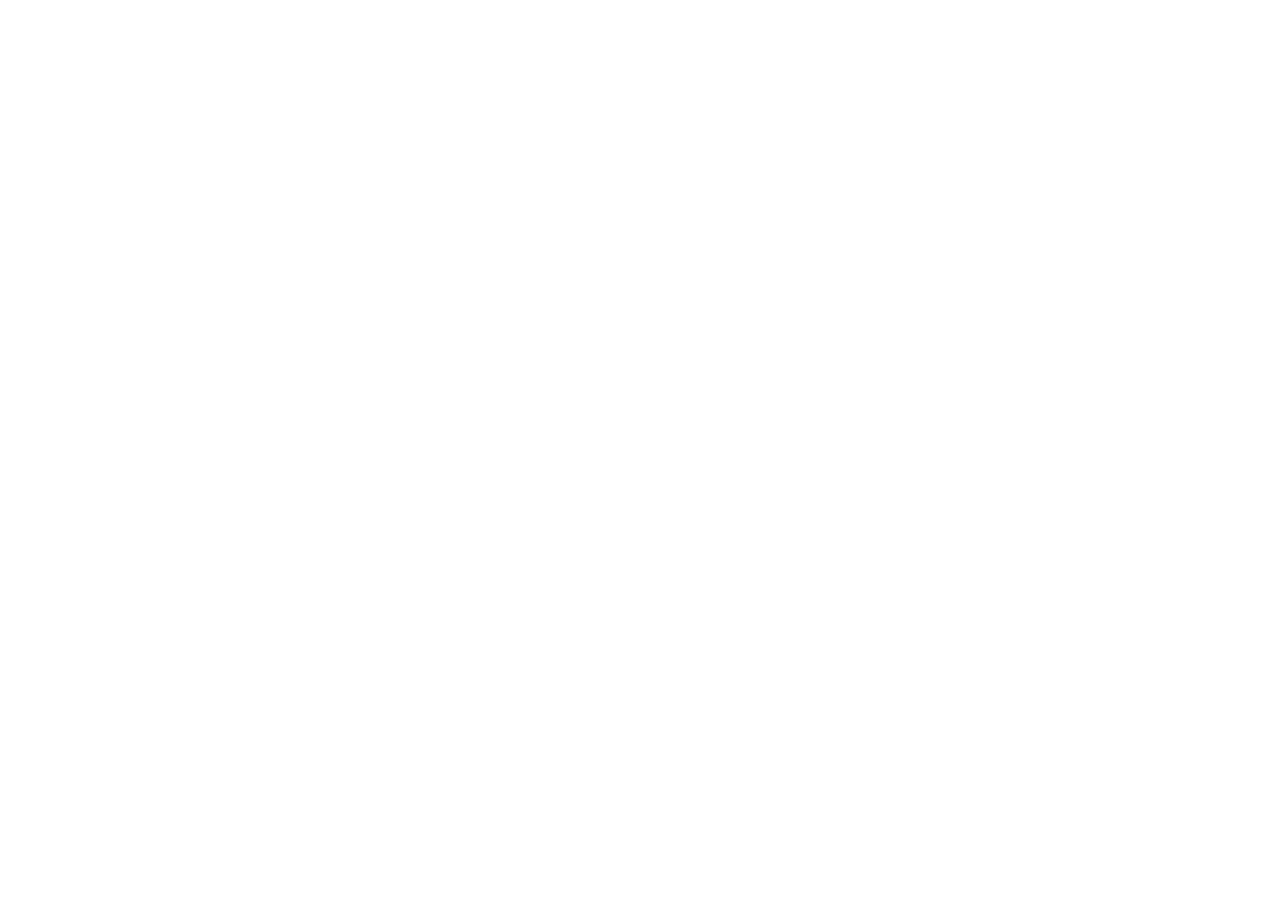
==== login.html @ e8bf06c9 "'第一次提交'" ====
<!DOCTYPE html>
<html lang="en">
<head>
    <meta charset="UTF-8">
    <meta name="viewport" content="width=device-width, initial-scale=1.0">
    <title>Document</title>
</head>
<body>
    
</body>
</html>
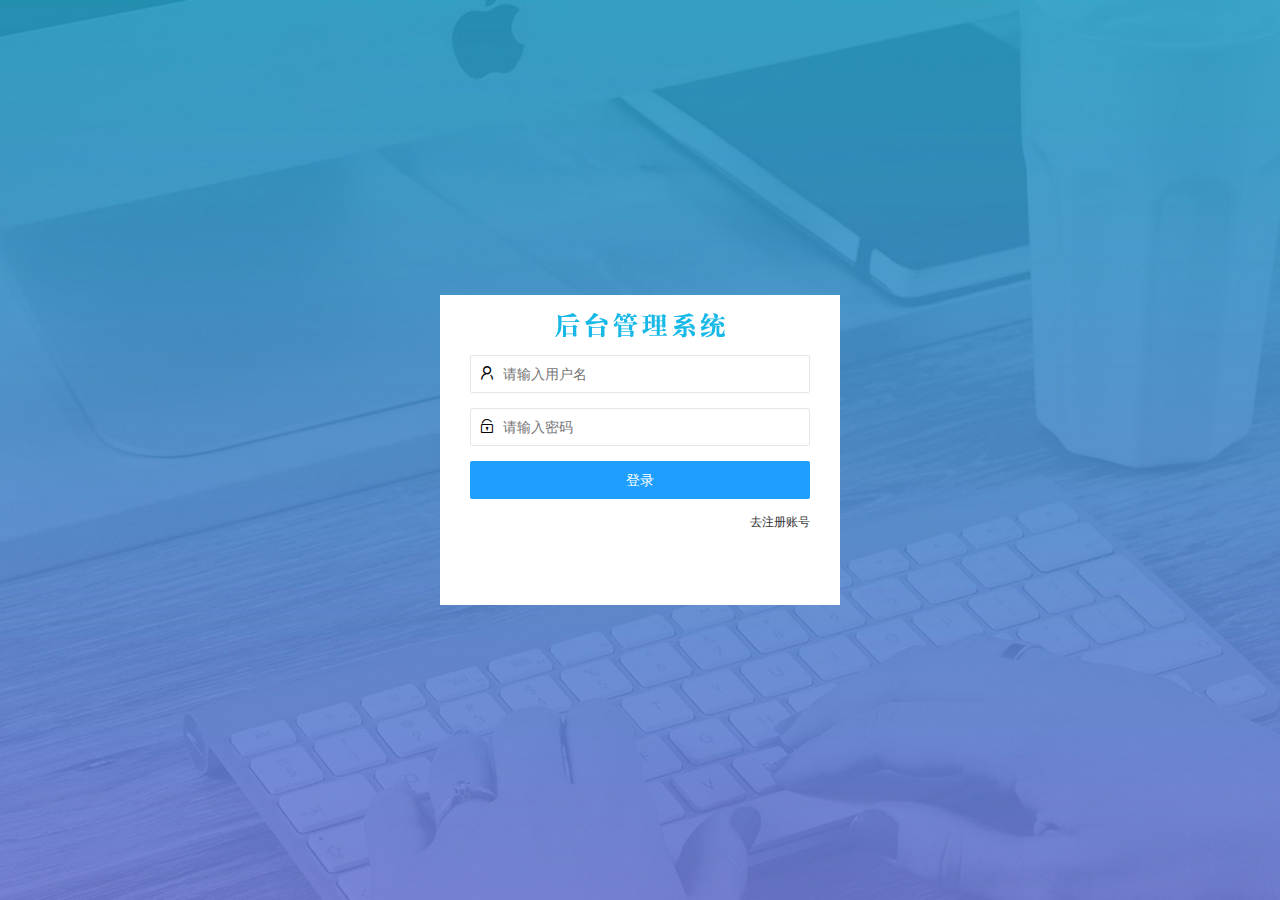
==== commit 1a556fc1: "'xiugai'" ====
--- a/login.html
+++ b/login.html
@@ -1,11 +1,86 @@
 <!DOCTYPE html>
 <html lang="en">
+
 <head>
     <meta charset="UTF-8">
     <meta name="viewport" content="width=device-width, initial-scale=1.0">
-    <title>Document</title>
+    <title>大事件登入/注册</title>
+    <link rel="stylesheet" href="./素材/assets/lib/layui/css/layui.css">
+    <link rel="stylesheet" href="./素材/assets/css/login.css" />
 </head>
+
 <body>
-    
+  <!-- 头部的 Logo 区域 -->
+  <div class="layui-main">
+    <img src="/assets/images/logo.png" alt="" />
+  </div>
+
+  <!-- 登录注册区域 -->
+  <div class="loginAndRegBox">
+    <div class="title-box"></div>
+    <!-- 登录的div -->
+    <div class="login-box">
+      <!-- 登录的表单 -->
+      <form class="layui-form" id="form_login">
+        <!-- 用户名 -->
+        <div class="layui-form-item">
+          <i class="layui-icon layui-icon-username"></i>
+          <input type="text" name="username" required lay-verify="required" placeholder="请输入用户名" autocomplete="off"
+            class="layui-input" />
+        </div>
+        <!-- 密码 -->
+        <div class="layui-form-item">
+          <i class="layui-icon layui-icon-password"></i>
+          <input type="password" name="password" required lay-verify="required|pwd" placeholder="请输入密码"
+            autocomplete="off" class="layui-input" />
+        </div>
+        <!-- 登录按钮 -->
+        <div class="layui-form-item">
+          <!-- 注意：表单提交按钮和普通按钮的区别，就是 lay-submit 属性 -->
+          <button class="layui-btn layui-btn-fluid layui-btn-normal" lay-submit>登录</button>
+        </div>
+        <div class="layui-form-item links">
+          <a href="javascript:;" id="link_reg">去注册账号</a>
+        </div>
+      </form>
+    </div>
+    <!-- 注册的div -->
+    <div class="reg-box">
+      <!-- 注册的表单 -->
+      <form class="layui-form" id="form_reg">
+        <!-- 用户名 -->
+        <div class="layui-form-item">
+          <i class="layui-icon layui-icon-username"></i>
+          <input type="text" name="username" required lay-verify="required" placeholder="请输入用户名" autocomplete="off"
+            class="layui-input" />
+        </div>
+        <!-- 密码 -->
+        <div class="layui-form-item">
+          <i class="layui-icon layui-icon-password"></i>
+          <input type="password" name="password" required lay-verify="required|pwd" placeholder="请输入密码"
+            autocomplete="off" class="layui-input" />
+        </div>
+        <!-- 密码确认框 -->
+        <div class="layui-form-item">
+          <i class="layui-icon layui-icon-password"></i>
+          <input type="password" name="repassword" required lay-verify="required|pwd|repwd" placeholder="再次确认密码"
+            autocomplete="off" class="layui-input" />
+        </div>
+        <!-- 注册按钮 -->
+        <div class="layui-form-item">
+          <!-- 注意：表单提交按钮和普通按钮的区别，就是 lay-submit 属性 -->
+          <button class="layui-btn layui-btn-fluid layui-btn-normal" lay-submit>注册</button>
+        </div>
+        <div class="layui-form-item links">
+          <a href="javascript:;" id="link_login">去登录</a>
+        </div>
+      </form>
+    </div>
+  </div>
+
+    <script src="./素材/assets/lib/layui/layui.all.js"></script>
+    <script src="./素材/assets/lib/jquery.js"></script>
+    <script src="./素材/assets/js/login.js"></script>
 </body>
+
 </html>--- a/素材/assets/lib/layui/css/layui.css
+++ b/素材/assets/lib/layui/css/layui.css
@@ -0,0 +1,2 @@
+/** layui-v2.5.5 MIT License By https://www.layui.com */
+ .layui-inline,img{display:inline-block;vertical-align:middle}h1,h2,h3,h4,h5,h6{font-weight:400}.layui-edge,.layui-header,.layui-inline,.layui-main{position:relative}.layui-body,.layui-edge,.layui-elip{overflow:hidden}.layui-btn,.layui-edge,.layui-inline,img{vertical-align:middle}.layui-btn,.layui-disabled,.layui-icon,.layui-unselect{-moz-user-select:none;-webkit-user-select:none;-ms-user-select:none}.layui-elip,.layui-form-checkbox span,.layui-form-pane .layui-form-label{text-overflow:ellipsis;white-space:nowrap}.layui-breadcrumb,.layui-tree-btnGroup{visibility:hidden}blockquote,body,button,dd,div,dl,dt,form,h1,h2,h3,h4,h5,h6,input,li,ol,p,pre,td,textarea,th,ul{margin:0;padding:0;-webkit-tap-highlight-color:rgba(0,0,0,0)}a:active,a:hover{outline:0}img{border:none}li{list-style:none}table{border-collapse:collapse;border-spacing:0}h4,h5,h6{font-size:100%}button,input,optgroup,option,select,textarea{font-family:inherit;font-size:inherit;font-style:inherit;font-weight:inherit;outline:0}pre{white-space:pre-wrap;white-space:-moz-pre-wrap;white-space:-pre-wrap;white-space:-o-pre-wrap;word-wrap:break-word}body{line-height:24px;font:14px Helvetica Neue,Helvetica,PingFang SC,Tahoma,Arial,sans-serif}hr{height:1px;margin:10px 0;border:0;clear:both}a{color:#333;text-decoration:none}a:hover{color:#777}a cite{font-style:normal;*cursor:pointer}.layui-border-box,.layui-border-box *{box-sizing:border-box}.layui-box,.layui-box *{box-sizing:content-box}.layui-clear{clear:both;*zoom:1}.layui-clear:after{content:'\20';clear:both;*zoom:1;display:block;height:0}.layui-inline{*display:inline;*zoom:1}.layui-edge{display:inline-block;width:0;height:0;border-width:6px;border-style:dashed;border-color:transparent}.layui-edge-top{top:-4px;border-bottom-color:#999;border-bottom-style:solid}.layui-edge-right{border-left-color:#999;border-left-style:solid}.layui-edge-bottom{top:2px;border-top-color:#999;border-top-style:solid}.layui-edge-left{border-right-color:#999;border-right-style:solid}.layui-disabled,.layui-disabled:hover{color:#d2d2d2!important;cursor:not-allowed!important}.layui-circle{border-radius:100%}.layui-show{display:block!important}.layui-hide{display:none!important}@font-face{font-family:layui-icon;src:url(../font/iconfont.eot?v=250);src:url(../font/iconfont.eot?v=250#iefix) format('embedded-opentype'),url(../font/iconfont.woff2?v=250) format('woff2'),url(../font/iconfont.woff?v=250) format('woff'),url(../font/iconfont.ttf?v=250) format('truetype'),url(../font/iconfont.svg?v=250#layui-icon) format('svg')}.layui-icon{font-family:layui-icon!important;font-size:16px;font-style:normal;-webkit-font-smoothing:antialiased;-moz-osx-font-smoothing:grayscale}.layui-icon-reply-fill:before{content:"\e611"}.layui-icon-set-fill:before{content:"\e614"}.layui-icon-menu-fill:before{content:"\e60f"}.layui-icon-search:before{content:"\e615"}.layui-icon-share:before{content:"\e641"}.layui-icon-set-sm:before{content:"\e620"}.layui-icon-engine:before{content:"\e628"}.layui-icon-close:before{content:"\1006"}.layui-icon-close-fill:before{content:"\1007"}.layui-icon-chart-screen:before{content:"\e629"}.layui-icon-star:before{content:"\e600"}.layui-icon-circle-dot:before{content:"\e617"}.layui-icon-chat:before{content:"\e606"}.layui-icon-release:before{content:"\e609"}.layui-icon-list:before{content:"\e60a"}.layui-icon-chart:before{content:"\e62c"}.layui-icon-ok-circle:before{content:"\1005"}.layui-icon-layim-theme:before{content:"\e61b"}.layui-icon-table:before{content:"\e62d"}.layui-icon-right:before{content:"\e602"}.layui-icon-left:before{content:"\e603"}.layui-icon-cart-simple:before{content:"\e698"}.layui-icon-face-cry:before{content:"\e69c"}.layui-icon-face-smile:before{content:"\e6af"}.layui-icon-survey:before{content:"\e6b2"}.layui-icon-tree:before{content:"\e62e"}.layui-icon-upload-circle:before{content:"\e62f"}.layui-icon-add-circle:before{content:"\e61f"}.layui-icon-download-circle:before{content:"\e601"}.layui-icon-templeate-1:before{content:"\e630"}.layui-icon-util:before{content:"\e631"}.layui-icon-face-surprised:before{content:"\e664"}.layui-icon-edit:before{content:"\e642"}.layui-icon-speaker:before{content:"\e645"}.layui-icon-down:before{content:"\e61a"}.layui-icon-file:before{content:"\e621"}.layui-icon-layouts:before{content:"\e632"}.layui-icon-rate-half:before{content:"\e6c9"}.layui-icon-add-circle-fine:before{content:"\e608"}.layui-icon-prev-circle:before{content:"\e633"}.layui-icon-read:before{content:"\e705"}.layui-icon-404:before{content:"\e61c"}.layui-icon-carousel:before{content:"\e634"}.layui-icon-help:before{content:"\e607"}.layui-icon-code-circle:before{content:"\e635"}.layui-icon-water:before{content:"\e636"}.layui-icon-username:before{content:"\e66f"}.layui-icon-find-fill:before{content:"\e670"}.layui-icon-about:before{content:"\e60b"}.layui-icon-location:before{content:"\e715"}.layui-icon-up:before{content:"\e619"}.layui-icon-pause:before{content:"\e651"}.layui-icon-date:before{content:"\e637"}.layui-icon-layim-uploadfile:before{content:"\e61d"}.layui-icon-delete:before{content:"\e640"}.layui-icon-play:before{content:"\e652"}.layui-icon-top:before{content:"\e604"}.layui-icon-friends:before{content:"\e612"}.layui-icon-refresh-3:before{content:"\e9aa"}.layui-icon-ok:before{content:"\e605"}.layui-icon-layer:before{content:"\e638"}.layui-icon-face-smile-fine:before{content:"\e60c"}.layui-icon-dollar:before{content:"\e659"}.layui-icon-group:before{content:"\e613"}.layui-icon-layim-download:before{content:"\e61e"}.layui-icon-picture-fine:before{content:"\e60d"}.layui-icon-link:before{content:"\e64c"}.layui-icon-diamond:before{content:"\e735"}.layui-icon-log:before{content:"\e60e"}.layui-icon-rate-solid:before{content:"\e67a"}.layui-icon-fonts-del:before{content:"\e64f"}.layui-icon-unlink:before{content:"\e64d"}.layui-icon-fonts-clear:before{content:"\e639"}.layui-icon-triangle-r:before{content:"\e623"}.layui-icon-circle:before{content:"\e63f"}.layui-icon-radio:before{content:"\e643"}.layui-icon-align-center:before{content:"\e647"}.layui-icon-align-right:before{content:"\e648"}.layui-icon-align-left:before{content:"\e649"}.layui-icon-loading-1:before{content:"\e63e"}.layui-icon-return:before{content:"\e65c"}.layui-icon-fonts-strong:before{content:"\e62b"}.layui-icon-upload:before{content:"\e67c"}.layui-icon-dialogue:before{content:"\e63a"}.layui-icon-video:before{content:"\e6ed"}.layui-icon-headset:before{content:"\e6fc"}.layui-icon-cellphone-fine:before{content:"\e63b"}.layui-icon-add-1:before{content:"\e654"}.layui-icon-face-smile-b:before{content:"\e650"}.layui-icon-fonts-html:before{content:"\e64b"}.layui-icon-form:before{content:"\e63c"}.layui-icon-cart:before{content:"\e657"}.layui-icon-camera-fill:before{content:"\e65d"}.layui-icon-tabs:before{content:"\e62a"}.layui-icon-fonts-code:before{content:"\e64e"}.layui-icon-fire:before{content:"\e756"}.layui-icon-set:before{content:"\e716"}.layui-icon-fonts-u:before{content:"\e646"}.layui-icon-triangle-d:before{content:"\e625"}.layui-icon-tips:before{content:"\e702"}.layui-icon-picture:before{content:"\e64a"}.layui-icon-more-vertical:before{content:"\e671"}.layui-icon-flag:before{content:"\e66c"}.layui-icon-loading:before{content:"\e63d"}.layui-icon-fonts-i:before{content:"\e644"}.layui-icon-refresh-1:before{content:"\e666"}.layui-icon-rmb:before{content:"\e65e"}.layui-icon-home:before{content:"\e68e"}.layui-icon-user:before{content:"\e770"}.layui-icon-notice:before{content:"\e667"}.layui-icon-login-weibo:before{content:"\e675"}.layui-icon-voice:before{content:"\e688"}.layui-icon-upload-drag:before{content:"\e681"}.layui-icon-login-qq:before{content:"\e676"}.layui-icon-snowflake:before{content:"\e6b1"}.layui-icon-file-b:before{content:"\e655"}.layui-icon-template:before{content:"\e663"}.layui-icon-auz:before{content:"\e672"}.layui-icon-console:before{content:"\e665"}.layui-icon-app:before{content:"\e653"}.layui-icon-prev:before{content:"\e65a"}.layui-icon-website:before{content:"\e7ae"}.layui-icon-next:before{content:"\e65b"}.layui-icon-component:before{content:"\e857"}.layui-icon-more:before{content:"\e65f"}.layui-icon-login-wechat:before{content:"\e677"}.layui-icon-shrink-right:before{content:"\e668"}.layui-icon-spread-left:before{content:"\e66b"}.layui-icon-camera:before{content:"\e660"}.layui-icon-note:before{content:"\e66e"}.layui-icon-refresh:before{content:"\e669"}.layui-icon-female:before{content:"\e661"}.layui-icon-male:before{content:"\e662"}.layui-icon-password:before{content:"\e673"}.layui-icon-senior:before{content:"\e674"}.layui-icon-theme:before{content:"\e66a"}.layui-icon-tread:before{content:"\e6c5"}.layui-icon-praise:before{content:"\e6c6"}.layui-icon-star-fill:before{content:"\e658"}.layui-icon-rate:before{content:"\e67b"}.layui-icon-template-1:before{content:"\e656"}.layui-icon-vercode:before{content:"\e679"}.layui-icon-cellphone:before{content:"\e678"}.layui-icon-screen-full:before{content:"\e622"}.layui-icon-screen-restore:before{content:"\e758"}.layui-icon-cols:before{content:"\e610"}.layui-icon-export:before{content:"\e67d"}.layui-icon-print:before{content:"\e66d"}.layui-icon-slider:before{content:"\e714"}.layui-icon-addition:before{content:"\e624"}.layui-icon-subtraction:before{content:"\e67e"}.layui-icon-service:before{content:"\e626"}.layui-icon-transfer:before{content:"\e691"}.layui-main{width:1140px;margin:0 auto}.layui-header{z-index:1000;height:60px}.layui-header a:hover{transition:all .5s;-webkit-transition:all .5s}.layui-side{position:fixed;left:0;top:0;bottom:0;z-index:999;width:200px;overflow-x:hidden}.layui-side-scroll{position:relative;width:220px;height:100%;overflow-x:hidden}.layui-body{position:absolute;left:200px;right:0;top:0;bottom:0;z-index:998;width:auto;overflow-y:auto;box-sizing:border-box}.layui-layout-body{overflow:hidden}.layui-layout-admin .layui-header{background-color:#23262E}.layui-layout-admin .layui-side{top:60px;width:200px;overflow-x:hidden}.layui-layout-admin .layui-body{position:fixed;top:60px;bottom:44px}.layui-layout-admin .layui-main{width:auto;margin:0 15px}.layui-layout-admin .layui-footer{position:fixed;left:200px;right:0;bottom:0;height:44px;line-height:44px;padding:0 15px;background-color:#eee}.layui-layout-admin .layui-logo{position:absolute;left:0;top:0;width:200px;height:100%;line-height:60px;text-align:center;color:#009688;font-size:16px}.layui-layout-admin .layui-header .layui-nav{background:0 0}.layui-layout-left{position:absolute!important;left:200px;top:0}.layui-layout-right{position:absolute!important;right:0;top:0}.layui-container{position:relative;margin:0 auto;padding:0 15px;box-sizing:border-box}.layui-fluid{position:relative;margin:0 auto;padding:0 15px}.layui-row:after,.layui-row:before{content:'';display:block;clear:both}.layui-col-lg1,.layui-col-lg10,.layui-col-lg11,.layui-col-lg12,.layui-col-lg2,.layui-col-lg3,.layui-col-lg4,.layui-col-lg5,.layui-col-lg6,.layui-col-lg7,.layui-col-lg8,.layui-col-lg9,.layui-col-md1,.layui-col-md10,.layui-col-md11,.layui-col-md12,.layui-col-md2,.layui-col-md3,.layui-col-md4,.layui-col-md5,.layui-col-md6,.layui-col-md7,.layui-col-md8,.layui-col-md9,.layui-col-sm1,.layui-col-sm10,.layui-col-sm11,.layui-col-sm12,.layui-col-sm2,.layui-col-sm3,.layui-col-sm4,.layui-col-sm5,.layui-col-sm6,.layui-col-sm7,.layui-col-sm8,.layui-col-sm9,.layui-col-xs1,.layui-col-xs10,.layui-col-xs11,.layui-col-xs12,.layui-col-xs2,.layui-col-xs3,.layui-col-xs4,.layui-col-xs5,.layui-col-xs6,.layui-col-xs7,.layui-col-xs8,.layui-col-xs9{position:relative;display:block;box-sizing:border-box}.layui-col-xs1,.layui-col-xs10,.layui-col-xs11,.layui-col-xs12,.layui-col-xs2,.layui-col-xs3,.layui-col-xs4,.layui-col-xs5,.layui-col-xs6,.layui-col-xs7,.layui-col-xs8,.layui-col-xs9{float:left}.layui-col-xs1{width:8.33333333%}.layui-col-xs2{width:16.66666667%}.layui-col-xs3{width:25%}.layui-col-xs4{width:33.33333333%}.layui-col-xs5{width:41.66666667%}.layui-col-xs6{width:50%}.layui-col-xs7{width:58.33333333%}.layui-col-xs8{width:66.66666667%}.layui-col-xs9{width:75%}.layui-col-xs10{width:83.33333333%}.layui-col-xs11{width:91.66666667%}.layui-col-xs12{width:100%}.layui-col-xs-offset1{margin-left:8.33333333%}.layui-col-xs-offset2{margin-left:16.66666667%}.layui-col-xs-offset3{margin-left:25%}.layui-col-xs-offset4{margin-left:33.33333333%}.layui-col-xs-offset5{margin-left:41.66666667%}.layui-col-xs-offset6{margin-left:50%}.layui-col-xs-offset7{margin-left:58.33333333%}.layui-col-xs-offset8{margin-left:66.66666667%}.layui-col-xs-offset9{margin-left:75%}.layui-col-xs-offset10{margin-left:83.33333333%}.layui-col-xs-offset11{margin-left:91.66666667%}.layui-col-xs-offset12{margin-left:100%}@media screen and (max-width:768px){.layui-hide-xs{display:none!important}.layui-show-xs-block{display:block!important}.layui-show-xs-inline{display:inline!important}.layui-show-xs-inline-block{display:inline-block!important}}@media screen and (min-width:768px){.layui-container{width:750px}.layui-hide-sm{display:none!important}.layui-show-sm-block{display:block!important}.layui-show-sm-inline{display:inline!important}.layui-show-sm-inline-block{display:inline-block!important}.layui-col-sm1,.layui-col-sm10,.layui-col-sm11,.layui-col-sm12,.layui-col-sm2,.layui-col-sm3,.layui-col-sm4,.layui-col-sm5,.layui-col-sm6,.layui-col-sm7,.layui-col-sm8,.layui-col-sm9{float:left}.layui-col-sm1{width:8.33333333%}.layui-col-sm2{width:16.66666667%}.layui-col-sm3{width:25%}.layui-col-sm4{width:33.33333333%}.layui-col-sm5{width:41.66666667%}.layui-col-sm6{width:50%}.layui-col-sm7{width:58.33333333%}.layui-col-sm8{width:66.66666667%}.layui-col-sm9{width:75%}.layui-col-sm10{width:83.33333333%}.layui-col-sm11{width:91.66666667%}.layui-col-sm12{width:100%}.layui-col-sm-offset1{margin-left:8.33333333%}.layui-col-sm-offset2{margin-left:16.66666667%}.layui-col-sm-offset3{margin-left:25%}.layui-col-sm-offset4{margin-left:33.33333333%}.layui-col-sm-offset5{margin-left:41.66666667%}.layui-col-sm-offset6{margin-left:50%}.layui-col-sm-offset7{margin-left:58.33333333%}.layui-col-sm-offset8{margin-left:66.66666667%}.layui-col-sm-offset9{margin-left:75%}.layui-col-sm-offset10{margin-left:83.33333333%}.layui-col-sm-offset11{margin-left:91.66666667%}.layui-col-sm-offset12{margin-left:100%}}@media screen and (min-width:992px){.layui-container{width:970px}.layui-hide-md{display:none!important}.layui-show-md-block{display:block!important}.layui-show-md-inline{display:inline!important}.layui-show-md-inline-block{display:inline-block!important}.layui-col-md1,.layui-col-md10,.layui-col-md11,.layui-col-md12,.layui-col-md2,.layui-col-md3,.layui-col-md4,.layui-col-md5,.layui-col-md6,.layui-col-md7,.layui-col-md8,.layui-col-md9{float:left}.layui-col-md1{width:8.33333333%}.layui-col-md2{width:16.66666667%}.layui-col-md3{width:25%}.layui-col-md4{width:33.33333333%}.layui-col-md5{width:41.66666667%}.layui-col-md6{width:50%}.layui-col-md7{width:58.33333333%}.layui-col-md8{width:66.66666667%}.layui-col-md9{width:75%}.layui-col-md10{width:83.33333333%}.layui-col-md11{width:91.66666667%}.layui-col-md12{width:100%}.layui-col-md-offset1{margin-left:8.33333333%}.layui-col-md-offset2{margin-left:16.66666667%}.layui-col-md-offset3{margin-left:25%}.layui-col-md-offset4{margin-left:33.33333333%}.layui-col-md-offset5{margin-left:41.66666667%}.layui-col-md-offset6{margin-left:50%}.layui-col-md-offset7{margin-left:58.33333333%}.layui-col-md-offset8{margin-left:66.66666667%}.layui-col-md-offset9{margin-left:75%}.layui-col-md-offset10{margin-left:83.33333333%}.layui-col-md-offset11{margin-left:91.66666667%}.layui-col-md-offset12{margin-left:100%}}@media screen and (min-width:1200px){.layui-container{width:1170px}.layui-hide-lg{display:none!important}.layui-show-lg-block{display:block!important}.layui-show-lg-inline{display:inline!important}.layui-show-lg-inline-block{display:inline-block!important}.layui-col-lg1,.layui-col-lg10,.layui-col-lg11,.layui-col-lg12,.layui-col-lg2,.layui-col-lg3,.layui-col-lg4,.layui-col-lg5,.layui-col-lg6,.layui-col-lg7,.layui-col-lg8,.layui-col-lg9{float:left}.layui-col-lg1{width:8.33333333%}.layui-col-lg2{width:16.66666667%}.layui-col-lg3{width:25%}.layui-col-lg4{width:33.33333333%}.layui-col-lg5{width:41.66666667%}.layui-col-lg6{width:50%}.layui-col-lg7{width:58.33333333%}.layui-col-lg8{width:66.66666667%}.layui-col-lg9{width:75%}.layui-col-lg10{width:83.33333333%}.layui-col-lg11{width:91.66666667%}.layui-col-lg12{width:100%}.layui-col-lg-offset1{margin-left:8.33333333%}.layui-col-lg-offset2{margin-left:16.66666667%}.layui-col-lg-offset3{margin-left:25%}.layui-col-lg-offset4{margin-left:33.33333333%}.layui-col-lg-offset5{margin-left:41.66666667%}.layui-col-lg-offset6{margin-left:50%}.layui-col-lg-offset7{margin-left:58.33333333%}.layui-col-lg-offset8{margin-left:66.66666667%}.layui-col-lg-offset9{margin-left:75%}.layui-col-lg-offset10{margin-left:83.33333333%}.layui-col-lg-offset11{margin-left:91.66666667%}.layui-col-lg-offset12{margin-left:100%}}.layui-col-space1{margin:-.5px}.layui-col-space1>*{padding:.5px}.layui-col-space3{margin:-1.5px}.layui-col-space3>*{padding:1.5px}.layui-col-space5{margin:-2.5px}.layui-col-space5>*{padding:2.5px}.layui-col-space8{margin:-3.5px}.layui-col-space8>*{padding:3.5px}.layui-col-space10{margin:-5px}.layui-col-space10>*{padding:5px}.layui-col-space12{margin:-6px}.layui-col-space12>*{padding:6px}.layui-col-space15{margin:-7.5px}.layui-col-space15>*{padding:7.5px}.layui-col-space18{margin:-9px}.layui-col-space18>*{padding:9px}.layui-col-space20{margin:-10px}.layui-col-space20>*{padding:10px}.layui-col-space22{margin:-11px}.layui-col-space22>*{padding:11px}.layui-col-space25{margin:-12.5px}.layui-col-space25>*{padding:12.5px}.layui-col-space30{margin:-15px}.layui-col-space30>*{padding:15px}.layui-btn,.layui-input,.layui-select,.layui-textarea,.layui-upload-button{outline:0;-webkit-appearance:none;transition:all .3s;-webkit-transition:all .3s;box-sizing:border-box}.layui-elem-quote{margin-bottom:10px;padding:15px;line-height:22px;border-left:5px solid #009688;border-radius:0 2px 2px 0;background-color:#f2f2f2}.layui-quote-nm{border-style:solid;border-width:1px 1px 1px 5px;background:0 0}.layui-elem-field{margin-bottom:10px;padding:0;border-width:1px;border-style:solid}.layui-elem-field legend{margin-left:20px;padding:0 10px;font-size:20px;font-weight:300}.layui-field-title{margin:10px 0 20px;border-width:1px 0 0}.layui-field-box{padding:10px 15px}.layui-field-title .layui-field-box{padding:10px 0}.layui-progress{position:relative;height:6px;border-radius:20px;background-color:#e2e2e2}.layui-progress-bar{position:absolute;left:0;top:0;width:0;max-width:100%;height:6px;border-radius:20px;text-align:right;background-color:#5FB878;transition:all .3s;-webkit-transition:all .3s}.layui-progress-big,.layui-progress-big .layui-progress-bar{height:18px;line-height:18px}.layui-progress-text{position:relative;top:-20px;line-height:18px;font-size:12px;color:#666}.layui-progress-big .layui-progress-text{position:static;padding:0 10px;color:#fff}.layui-collapse{border-width:1px;border-style:solid;border-radius:2px}.layui-colla-content,.layui-colla-item{border-top-width:1px;border-top-style:solid}.layui-colla-item:first-child{border-top:none}.layui-colla-title{position:relative;height:42px;line-height:42px;padding:0 15px 0 35px;color:#333;background-color:#f2f2f2;cursor:pointer;font-size:14px;overflow:hidden}.layui-colla-content{display:none;padding:10px 15px;line-height:22px;color:#666}.layui-colla-icon{position:absolute;left:15px;top:0;font-size:14px}.layui-card{margin-bottom:15px;border-radius:2px;background-color:#fff;box-shadow:0 1px 2px 0 rgba(0,0,0,.05)}.layui-card:last-child{margin-bottom:0}.layui-card-header{position:relative;height:42px;line-height:42px;padding:0 15px;border-bottom:1px solid #f6f6f6;color:#333;border-radius:2px 2px 0 0;font-size:14px}.layui-bg-black,.layui-bg-blue,.layui-bg-cyan,.layui-bg-green,.layui-bg-orange,.layui-bg-red{color:#fff!important}.layui-card-body{position:relative;padding:10px 15px;line-height:24px}.layui-card-body[pad15]{padding:15px}.layui-card-body[pad20]{padding:20px}.layui-card-body .layui-table{margin:5px 0}.layui-card .layui-tab{margin:0}.layui-panel-window{position:relative;padding:15px;border-radius:0;border-top:5px solid #E6E6E6;background-color:#fff}.layui-auxiliar-moving{position:fixed;left:0;right:0;top:0;bottom:0;width:100%;height:100%;background:0 0;z-index:9999999999}.layui-form-label,.layui-form-mid,.layui-form-select,.layui-input-block,.layui-input-inline,.layui-textarea{position:relative}.layui-bg-red{background-color:#FF5722!important}.layui-bg-orange{background-color:#FFB800!important}.layui-bg-green{background-color:#009688!important}.layui-bg-cyan{background-color:#2F4056!important}.layui-bg-blue{background-color:#1E9FFF!important}.layui-bg-black{background-color:#393D49!important}.layui-bg-gray{background-color:#eee!important;color:#666!important}.layui-badge-rim,.layui-colla-content,.layui-colla-item,.layui-collapse,.layui-elem-field,.layui-form-pane .layui-form-item[pane],.layui-form-pane .layui-form-label,.layui-input,.layui-layedit,.layui-layedit-tool,.layui-quote-nm,.layui-select,.layui-tab-bar,.layui-tab-card,.layui-tab-title,.layui-tab-title .layui-this:after,.layui-textarea{border-color:#e6e6e6}.layui-timeline-item:before,hr{background-color:#e6e6e6}.layui-text{line-height:22px;font-size:14px;color:#666}.layui-text h1,.layui-text h2,.layui-text h3{font-weight:500;color:#333}.layui-text h1{font-size:30px}.layui-text h2{font-size:24px}.layui-text h3{font-size:18px}.layui-text a:not(.layui-btn){color:#01AAED}.layui-text a:not(.layui-btn):hover{text-decoration:underline}.layui-text ul{padding:5px 0 5px 15px}.layui-text ul li{margin-top:5px;list-style-type:disc}.layui-text em,.layui-word-aux{color:#999!important;padding:0 5px!important}.layui-btn{display:inline-block;height:38px;line-height:38px;padding:0 18px;background-color:#009688;color:#fff;white-space:nowrap;text-align:center;font-size:14px;border:none;border-radius:2px;cursor:pointer}.layui-btn:hover{opacity:.8;filter:alpha(opacity=80);color:#fff}.layui-btn:active{opacity:1;filter:alpha(opacity=100)}.layui-btn+.layui-btn{margin-left:10px}.layui-btn-container{font-size:0}.layui-btn-container .layui-btn{margin-right:10px;margin-bottom:10px}.layui-btn-container .layui-btn+.layui-btn{margin-left:0}.layui-table .layui-btn-container .layui-btn{margin-bottom:9px}.layui-btn-radius{border-radius:100px}.layui-btn .layui-icon{margin-right:3px;font-size:18px;vertical-align:bottom;vertical-align:middle\9}.layui-btn-primary{border:1px solid #C9C9C9;background-color:#fff;color:#555}.layui-btn-primary:hover{border-color:#009688;color:#333}.layui-btn-normal{background-color:#1E9FFF}.layui-btn-warm{background-color:#FFB800}.layui-btn-danger{background-color:#FF5722}.layui-btn-checked{background-color:#5FB878}.layui-btn-disabled,.layui-btn-disabled:active,.layui-btn-disabled:hover{border:1px solid #e6e6e6;background-color:#FBFBFB;color:#C9C9C9;cursor:not-allowed;opacity:1}.layui-btn-lg{height:44px;line-height:44px;padding:0 25px;font-size:16px}.layui-btn-sm{height:30px;line-height:30px;padding:0 10px;font-size:12px}.layui-btn-sm i{font-size:16px!important}.layui-btn-xs{height:22px;line-height:22px;padding:0 5px;font-size:12px}.layui-btn-xs i{font-size:14px!important}.layui-btn-group{display:inline-block;vertical-align:middle;font-size:0}.layui-btn-group .layui-btn{margin-left:0!important;margin-right:0!important;border-left:1px solid rgba(255,255,255,.5);border-radius:0}.layui-btn-group .layui-btn-primary{border-left:none}.layui-btn-group .layui-btn-primary:hover{border-color:#C9C9C9;color:#009688}.layui-btn-group .layui-btn:first-child{border-left:none;border-radius:2px 0 0 2px}.layui-btn-group .layui-btn-primary:first-child{border-left:1px solid #c9c9c9}.layui-btn-group .layui-btn:last-child{border-radius:0 2px 2px 0}.layui-btn-group .layui-btn+.layui-btn{margin-left:0}.layui-btn-group+.layui-btn-group{margin-left:10px}.layui-btn-fluid{width:100%}.layui-input,.layui-select,.layui-textarea{height:38px;line-height:1.3;line-height:38px\9;border-width:1px;border-style:solid;background-color:#fff;border-radius:2px}.layui-input::-webkit-input-placeholder,.layui-select::-webkit-input-placeholder,.layui-textarea::-webkit-input-placeholder{line-height:1.3}.layui-input,.layui-textarea{display:block;width:100%;padding-left:10px}.layui-input:hover,.layui-textarea:hover{border-color:#D2D2D2!important}.layui-input:focus,.layui-textarea:focus{border-color:#C9C9C9!important}.layui-textarea{min-height:100px;height:auto;line-height:20px;padding:6px 10px;resize:vertical}.layui-select{padding:0 10px}.layui-form input[type=checkbox],.layui-form input[type=radio],.layui-form select{display:none}.layui-form [lay-ignore]{display:initial}.layui-form-item{margin-bottom:15px;clear:both;*zoom:1}.layui-form-item:after{content:'\20';clear:both;*zoom:1;display:block;height:0}.layui-form-label{float:left;display:block;padding:9px 15px;width:80px;font-weight:400;line-height:20px;text-align:right}.layui-form-label-col{display:block;float:none;padding:9px 0;line-height:20px;text-align:left}.layui-form-item .layui-inline{margin-bottom:5px;margin-right:10px}.layui-input-block{margin-left:110px;min-height:36px}.layui-input-inline{display:inline-block;vertical-align:middle}.layui-form-item .layui-input-inline{float:left;width:190px;margin-right:10px}.layui-form-text .layui-input-inline{width:auto}.layui-form-mid{float:left;display:block;padding:9px 0!important;line-height:20px;margin-right:10px}.layui-form-danger+.layui-form-select .layui-input,.layui-form-danger:focus{border-color:#FF5722!important}.layui-form-select .layui-input{padding-right:30px;cursor:pointer}.layui-form-select .layui-edge{position:absolute;right:10px;top:50%;margin-top:-3px;cursor:pointer;border-width:6px;border-top-color:#c2c2c2;border-top-style:solid;transition:all .3s;-webkit-transition:all .3s}.layui-form-select dl{display:none;position:absolute;left:0;top:42px;padding:5px 0;z-index:899;min-width:100%;border:1px solid #d2d2d2;max-height:300px;overflow-y:auto;background-color:#fff;border-radius:2px;box-shadow:0 2px 4px rgba(0,0,0,.12);box-sizing:border-box}.layui-form-select dl dd,.layui-form-select dl dt{padding:0 10px;line-height:36px;white-space:nowrap;overflow:hidden;text-overflow:ellipsis}.layui-form-select dl dt{font-size:12px;color:#999}.layui-form-select dl dd{cursor:pointer}.layui-form-select dl dd:hover{background-color:#f2f2f2;-webkit-transition:.5s all;transition:.5s all}.layui-form-select .layui-select-group dd{padding-left:20px}.layui-form-select dl dd.layui-select-tips{padding-left:10px!important;color:#999}.layui-form-select dl dd.layui-this{background-color:#5FB878;color:#fff}.layui-form-checkbox,.layui-form-select dl dd.layui-disabled{background-color:#fff}.layui-form-selected dl{display:block}.layui-form-checkbox,.layui-form-checkbox *,.layui-form-switch{display:inline-block;vertical-align:middle}.layui-form-selected .layui-edge{margin-top:-9px;-webkit-transform:rotate(180deg);transform:rotate(180deg);margin-top:-3px\9}:root .layui-form-selected .layui-edge{margin-top:-9px\0/IE9}.layui-form-selectup dl{top:auto;bottom:42px}.layui-select-none{margin:5px 0;text-align:center;color:#999}.layui-select-disabled .layui-disabled{border-color:#eee!important}.layui-select-disabled .layui-edge{border-top-color:#d2d2d2}.layui-form-checkbox{position:relative;height:30px;line-height:30px;margin-right:10px;padding-right:30px;cursor:pointer;font-size:0;-webkit-transition:.1s linear;transition:.1s linear;box-sizing:border-box}.layui-form-checkbox span{padding:0 10px;height:100%;font-size:14px;border-radius:2px 0 0 2px;background-color:#d2d2d2;color:#fff;overflow:hidden}.layui-form-checkbox:hover span{background-color:#c2c2c2}.layui-form-checkbox i{position:absolute;right:0;top:0;width:30px;height:28px;border:1px solid #d2d2d2;border-left:none;border-radius:0 2px 2px 0;color:#fff;font-size:20px;text-align:center}.layui-form-checkbox:hover i{border-color:#c2c2c2;color:#c2c2c2}.layui-form-checked,.layui-form-checked:hover{border-color:#5FB878}.layui-form-checked span,.layui-form-checked:hover span{background-color:#5FB878}.layui-form-checked i,.layui-form-checked:hover i{color:#5FB878}.layui-form-item .layui-form-checkbox{margin-top:4px}.layui-form-checkbox[lay-skin=primary]{height:auto!important;line-height:normal!important;min-width:18px;min-height:18px;border:none!important;margin-right:0;padding-left:28px;padding-right:0;background:0 0}.layui-form-checkbox[lay-skin=primary] span{padding-left:0;padding-right:15px;line-height:18px;background:0 0;color:#666}.layui-form-checkbox[lay-skin=primary] i{right:auto;left:0;width:16px;height:16px;line-height:16px;border:1px solid #d2d2d2;font-size:12px;border-radius:2px;background-color:#fff;-webkit-transition:.1s linear;transition:.1s linear}.layui-form-checkbox[lay-skin=primary]:hover i{border-color:#5FB878;color:#fff}.layui-form-checked[lay-skin=primary] i{border-color:#5FB878!important;background-color:#5FB878;color:#fff}.layui-checkbox-disbaled[lay-skin=primary] span{background:0 0!important;color:#c2c2c2}.layui-checkbox-disbaled[lay-skin=primary]:hover i{border-color:#d2d2d2}.layui-form-item .layui-form-checkbox[lay-skin=primary]{margin-top:10px}.layui-form-switch{position:relative;height:22px;line-height:22px;min-width:35px;padding:0 5px;margin-top:8px;border:1px solid #d2d2d2;border-radius:20px;cursor:pointer;background-color:#fff;-webkit-transition:.1s linear;transition:.1s linear}.layui-form-switch i{position:absolute;left:5px;top:3px;width:16px;height:16px;border-radius:20px;background-color:#d2d2d2;-webkit-transition:.1s linear;transition:.1s linear}.layui-form-switch em{position:relative;top:0;width:25px;margin-left:21px;padding:0!important;text-align:center!important;color:#999!important;font-style:normal!important;font-size:12px}.layui-form-onswitch{border-color:#5FB878;background-color:#5FB878}.layui-checkbox-disbaled,.layui-checkbox-disbaled i{border-color:#e2e2e2!important}.layui-form-onswitch i{left:100%;margin-left:-21px;background-color:#fff}.layui-form-onswitch em{margin-left:5px;margin-right:21px;color:#fff!important}.layui-checkbox-disbaled span{background-color:#e2e2e2!important}.layui-checkbox-disbaled:hover i{color:#fff!important}[lay-radio]{display:none}.layui-form-radio,.layui-form-radio *{display:inline-block;vertical-align:middle}.layui-form-radio{line-height:28px;margin:6px 10px 0 0;padding-right:10px;cursor:pointer;font-size:0}.layui-form-radio *{font-size:14px}.layui-form-radio>i{margin-right:8px;font-size:22px;color:#c2c2c2}.layui-form-radio>i:hover,.layui-form-radioed>i{color:#5FB878}.layui-radio-disbaled>i{color:#e2e2e2!important}.layui-form-pane .layui-form-label{width:110px;padding:8px 15px;height:38px;line-height:20px;border-width:1px;border-style:solid;border-radius:2px 0 0 2px;text-align:center;background-color:#FBFBFB;overflow:hidden;box-sizing:border-box}.layui-form-pane .layui-input-inline{margin-left:-1px}.layui-form-pane .layui-input-block{margin-left:110px;left:-1px}.layui-form-pane .layui-input{border-radius:0 2px 2px 0}.layui-form-pane .layui-form-text .layui-form-label{float:none;width:100%;border-radius:2px;box-sizing:border-box;text-align:left}.layui-form-pane .layui-form-text .layui-input-inline{display:block;margin:0;top:-1px;clear:both}.layui-form-pane .layui-form-text .layui-input-block{margin:0;left:0;top:-1px}.layui-form-pane .layui-form-text .layui-textarea{min-height:100px;border-radius:0 0 2px 2px}.layui-form-pane .layui-form-checkbox{margin:4px 0 4px 10px}.layui-form-pane .layui-form-radio,.layui-form-pane .layui-form-switch{margin-top:6px;margin-left:10px}.layui-form-pane .layui-form-item[pane]{position:relative;border-width:1px;border-style:solid}.layui-form-pane .layui-form-item[pane] .layui-form-label{position:absolute;left:0;top:0;height:100%;border-width:0 1px 0 0}.layui-form-pane .layui-form-item[pane] .layui-input-inline{margin-left:110px}@media screen and (max-width:450px){.layui-form-item .layui-form-label{text-overflow:ellipsis;overflow:hidden;white-space:nowrap}.layui-form-item .layui-inline{display:block;margin-right:0;margin-bottom:20px;clear:both}.layui-form-item .layui-inline:after{content:'\20';clear:both;display:block;height:0}.layui-form-item .layui-input-inline{display:block;float:none;left:-3px;width:auto;margin:0 0 10px 112px}.layui-form-item .layui-input-inline+.layui-form-mid{margin-left:110px;top:-5px;padding:0}.layui-form-item .layui-form-checkbox{margin-right:5px;margin-bottom:5px}}.layui-layedit{border-width:1px;border-style:solid;border-radius:2px}.layui-layedit-tool{padding:3px 5px;border-bottom-width:1px;border-bottom-style:solid;font-size:0}.layedit-tool-fixed{position:fixed;top:0;border-top:1px solid #e2e2e2}.layui-layedit-tool .layedit-tool-mid,.layui-layedit-tool .layui-icon{display:inline-block;vertical-align:middle;text-align:center;font-size:14px}.layui-layedit-tool .layui-icon{position:relative;width:32px;height:30px;line-height:30px;margin:3px 5px;color:#777;cursor:pointer;border-radius:2px}.layui-layedit-tool .layui-icon:hover{color:#393D49}.layui-layedit-tool .layui-icon:active{color:#000}.layui-layedit-tool .layedit-tool-active{background-color:#e2e2e2;color:#000}.layui-layedit-tool .layui-disabled,.layui-layedit-tool .layui-disabled:hover{color:#d2d2d2;cursor:not-allowed}.layui-layedit-tool .layedit-tool-mid{width:1px;height:18px;margin:0 10px;background-color:#d2d2d2}.layedit-tool-html{width:50px!important;font-size:30px!important}.layedit-tool-b,.layedit-tool-code,.layedit-tool-help{font-size:16px!important}.layedit-tool-d,.layedit-tool-face,.layedit-tool-image,.layedit-tool-unlink{font-size:18px!important}.layedit-tool-image input{position:absolute;font-size:0;left:0;top:0;width:100%;height:100%;opacity:.01;filter:Alpha(opacity=1);cursor:pointer}.layui-layedit-iframe iframe{display:block;width:100%}#LAY_layedit_code{overflow:hidden}.layui-laypage{display:inline-block;*display:inline;*zoom:1;vertical-align:middle;margin:10px 0;font-size:0}.layui-laypage>a:first-child,.layui-laypage>a:first-child em{border-radius:2px 0 0 2px}.layui-laypage>a:last-child,.layui-laypage>a:last-child em{border-radius:0 2px 2px 0}.layui-laypage>:first-child{margin-left:0!important}.layui-laypage>:last-child{margin-right:0!important}.layui-laypage a,.layui-laypage button,.layui-laypage input,.layui-laypage select,.layui-laypage span{border:1px solid #e2e2e2}.layui-laypage a,.layui-laypage span{display:inline-block;*display:inline;*zoom:1;vertical-align:middle;padding:0 15px;height:28px;line-height:28px;margin:0 -1px 5px 0;background-color:#fff;color:#333;font-size:12px}.layui-flow-more a *,.layui-laypage input,.layui-table-view select[lay-ignore]{display:inline-block}.layui-laypage a:hover{color:#009688}.layui-laypage em{font-style:normal}.layui-laypage .layui-laypage-spr{color:#999;font-weight:700}.layui-laypage a{text-decoration:none}.layui-laypage .layui-laypage-curr{position:relative}.layui-laypage .layui-laypage-curr em{position:relative;color:#fff}.layui-laypage .layui-laypage-curr .layui-laypage-em{position:absolute;left:-1px;top:-1px;padding:1px;width:100%;height:100%;background-color:#009688}.layui-laypage-em{border-radius:2px}.layui-laypage-next em,.layui-laypage-prev em{font-family:Sim sun;font-size:16px}.layui-laypage .layui-laypage-count,.layui-laypage .layui-laypage-limits,.layui-laypage .layui-laypage-refresh,.layui-laypage .layui-laypage-skip{margin-left:10px;margin-right:10px;padding:0;border:none}.layui-laypage .layui-laypage-limits,.layui-laypage .layui-laypage-refresh{vertical-align:top}.layui-laypage .layui-laypage-refresh i{font-size:18px;cursor:pointer}.layui-laypage select{height:22px;padding:3px;border-radius:2px;cursor:pointer}.layui-laypage .layui-laypage-skip{height:30px;line-height:30px;color:#999}.layui-laypage button,.layui-laypage input{height:30px;line-height:30px;border-radius:2px;vertical-align:top;background-color:#fff;box-sizing:border-box}.layui-laypage input{width:40px;margin:0 10px;padding:0 3px;text-align:center}.layui-laypage input:focus,.layui-laypage select:focus{border-color:#009688!important}.layui-laypage button{margin-left:10px;padding:0 10px;cursor:pointer}.layui-table,.layui-table-view{margin:10px 0}.layui-flow-more{margin:10px 0;text-align:center;color:#999;font-size:14px}.layui-flow-more a{height:32px;line-height:32px}.layui-flow-more a *{vertical-align:top}.layui-flow-more a cite{padding:0 20px;border-radius:3px;background-color:#eee;color:#333;font-style:normal}.layui-flow-more a cite:hover{opacity:.8}.layui-flow-more a i{font-size:30px;color:#737383}.layui-table{width:100%;background-color:#fff;color:#666}.layui-table tr{transition:all .3s;-webkit-transition:all .3s}.layui-table th{text-align:left;font-weight:400}.layui-table tbody tr:hover,.layui-table thead tr,.layui-table-click,.layui-table-header,.layui-table-hover,.layui-table-mend,.layui-table-patch,.layui-table-tool,.layui-table-total,.layui-table-total tr,.layui-table[lay-even] tr:nth-child(even){background-color:#f2f2f2}.layui-table td,.layui-table th,.layui-table-col-set,.layui-table-fixed-r,.layui-table-grid-down,.layui-table-header,.layui-table-page,.layui-table-tips-main,.layui-table-tool,.layui-table-total,.layui-table-view,.layui-table[lay-skin=line],.layui-table[lay-skin=row]{border-width:1px;border-style:solid;border-color:#e6e6e6}.layui-table td,.layui-table th{position:relative;padding:9px 15px;min-height:20px;line-height:20px;font-size:14px}.layui-table[lay-skin=line] td,.layui-table[lay-skin=line] th{border-width:0 0 1px}.layui-table[lay-skin=row] td,.layui-table[lay-skin=row] th{border-width:0 1px 0 0}.layui-table[lay-skin=nob] td,.layui-table[lay-skin=nob] th{border:none}.layui-table img{max-width:100px}.layui-table[lay-size=lg] td,.layui-table[lay-size=lg] th{padding:15px 30px}.layui-table-view .layui-table[lay-size=lg] .layui-table-cell{height:40px;line-height:40px}.layui-table[lay-size=sm] td,.layui-table[lay-size=sm] th{font-size:12px;padding:5px 10px}.layui-table-view .layui-table[lay-size=sm] .layui-table-cell{height:20px;line-height:20px}.layui-table[lay-data]{display:none}.layui-table-box{position:relative;overflow:hidden}.layui-table-view .layui-table{position:relative;width:auto;margin:0}.layui-table-view .layui-table[lay-skin=line]{border-width:0 1px 0 0}.layui-table-view .layui-table[lay-skin=row]{border-width:0 0 1px}.layui-table-view .layui-table td,.layui-table-view .layui-table th{padding:5px 0;border-top:none;border-left:none}.layui-table-view .layui-table th.layui-unselect .layui-table-cell span{cursor:pointer}.layui-table-view .layui-table td{cursor:default}.layui-table-view .layui-table td[data-edit=text]{cursor:text}.layui-table-view .layui-form-checkbox[lay-skin=primary] i{width:18px;height:18px}.layui-table-view .layui-form-radio{line-height:0;padding:0}.layui-table-view .layui-form-radio>i{margin:0;font-size:20px}.layui-table-init{position:absolute;left:0;top:0;width:100%;height:100%;text-align:center;z-index:110}.layui-table-init .layui-icon{position:absolute;left:50%;top:50%;margin:-15px 0 0 -15px;font-size:30px;color:#c2c2c2}.layui-table-header{border-width:0 0 1px;overflow:hidden}.layui-table-header .layui-table{margin-bottom:-1px}.layui-table-tool .layui-inline[lay-event]{position:relative;width:26px;height:26px;padding:5px;line-height:16px;margin-right:10px;text-align:center;color:#333;border:1px solid #ccc;cursor:pointer;-webkit-transition:.5s all;transition:.5s all}.layui-table-tool .layui-inline[lay-event]:hover{border:1px solid #999}.layui-table-tool-temp{padding-right:120px}.layui-table-tool-self{position:absolute;right:17px;top:10px}.layui-table-tool .layui-table-tool-self .layui-inline[lay-event]{margin:0 0 0 10px}.layui-table-tool-panel{position:absolute;top:29px;left:-1px;padding:5px 0;min-width:150px;min-height:40px;border:1px solid #d2d2d2;text-align:left;overflow-y:auto;background-color:#fff;box-shadow:0 2px 4px rgba(0,0,0,.12)}.layui-table-cell,.layui-table-tool-panel li{overflow:hidden;text-overflow:ellipsis;white-space:nowrap}.layui-table-tool-panel li{padding:0 10px;line-height:30px;-webkit-transition:.5s all;transition:.5s all}.layui-table-tool-panel li .layui-form-checkbox[lay-skin=primary]{width:100%;padding-left:28px}.layui-table-tool-panel li:hover{background-color:#f2f2f2}.layui-table-tool-panel li .layui-form-checkbox[lay-skin=primary] i{position:absolute;left:0;top:0}.layui-table-tool-panel li .layui-form-checkbox[lay-skin=primary] span{padding:0}.layui-table-tool .layui-table-tool-self .layui-table-tool-panel{left:auto;right:-1px}.layui-table-col-set{position:absolute;right:0;top:0;width:20px;height:100%;border-width:0 0 0 1px;background-color:#fff}.layui-table-sort{width:10px;height:20px;margin-left:5px;cursor:pointer!important}.layui-table-sort .layui-edge{position:absolute;left:5px;border-width:5px}.layui-table-sort .layui-table-sort-asc{top:3px;border-top:none;border-bottom-style:solid;border-bottom-color:#b2b2b2}.layui-table-sort .layui-table-sort-asc:hover{border-bottom-color:#666}.layui-table-sort .layui-table-sort-desc{bottom:5px;border-bottom:none;border-top-style:solid;border-top-color:#b2b2b2}.layui-table-sort .layui-table-sort-desc:hover{border-top-color:#666}.layui-table-sort[lay-sort=asc] .layui-table-sort-asc{border-bottom-color:#000}.layui-table-sort[lay-sort=desc] .layui-table-sort-desc{border-top-color:#000}.layui-table-cell{height:28px;line-height:28px;padding:0 15px;position:relative;box-sizing:border-box}.layui-table-cell .layui-form-checkbox[lay-skin=primary]{top:-1px;padding:0}.layui-table-cell .layui-table-link{color:#01AAED}.laytable-cell-checkbox,.laytable-cell-numbers,.laytable-cell-radio,.laytable-cell-space{padding:0;text-align:center}.layui-table-body{position:relative;overflow:auto;margin-right:-1px;margin-bottom:-1px}.layui-table-body .layui-none{line-height:26px;padding:15px;text-align:center;color:#999}.layui-table-fixed{position:absolute;left:0;top:0;z-index:101}.layui-table-fixed .layui-table-body{overflow:hidden}.layui-table-fixed-l{box-shadow:0 -1px 8px rgba(0,0,0,.08)}.layui-table-fixed-r{left:auto;right:-1px;border-width:0 0 0 1px;box-shadow:-1px 0 8px rgba(0,0,0,.08)}.layui-table-fixed-r .layui-table-header{position:relative;overflow:visible}.layui-table-mend{position:absolute;right:-49px;top:0;height:100%;width:50px}.layui-table-tool{position:relative;z-index:890;width:100%;min-height:50px;line-height:30px;padding:10px 15px;border-width:0 0 1px}.layui-table-tool .layui-btn-container{margin-bottom:-10px}.layui-table-page,.layui-table-total{border-width:1px 0 0;margin-bottom:-1px;overflow:hidden}.layui-table-page{position:relative;width:100%;padding:7px 7px 0;height:41px;font-size:12px;white-space:nowrap}.layui-table-page>div{height:26px}.layui-table-page .layui-laypage{margin:0}.layui-table-page .layui-laypage a,.layui-table-page .layui-laypage span{height:26px;line-height:26px;margin-bottom:10px;border:none;background:0 0}.layui-table-page .layui-laypage a,.layui-table-page .layui-laypage span.layui-laypage-curr{padding:0 12px}.layui-table-page .layui-laypage span{margin-left:0;padding:0}.layui-table-page .layui-laypage .layui-laypage-prev{margin-left:-7px!important}.layui-table-page .layui-laypage .layui-laypage-curr .layui-laypage-em{left:0;top:0;padding:0}.layui-table-page .layui-laypage button,.layui-table-page .layui-laypage input{height:26px;line-height:26px}.layui-table-page .layui-laypage input{width:40px}.layui-table-page .layui-laypage button{padding:0 10px}.layui-table-page select{height:18px}.layui-table-patch .layui-table-cell{padding:0;width:30px}.layui-table-edit{position:absolute;left:0;top:0;width:100%;height:100%;padding:0 14px 1px;border-radius:0;box-shadow:1px 1px 20px rgba(0,0,0,.15)}.layui-table-edit:focus{border-color:#5FB878!important}select.layui-table-edit{padding:0 0 0 10px;border-color:#C9C9C9}.layui-table-view .layui-form-checkbox,.layui-table-view .layui-form-radio,.layui-table-view .layui-form-switch{top:0;margin:0;box-sizing:content-box}.layui-table-view .layui-form-checkbox{top:-1px;height:26px;line-height:26px}.layui-table-view .layui-form-checkbox i{height:26px}.layui-table-grid .layui-table-cell{overflow:visible}.layui-table-grid-down{position:absolute;top:0;right:0;width:26px;height:100%;padding:5px 0;border-width:0 0 0 1px;text-align:center;background-color:#fff;color:#999;cursor:pointer}.layui-table-grid-down .layui-icon{position:absolute;top:50%;left:50%;margin:-8px 0 0 -8px}.layui-table-grid-down:hover{background-color:#fbfbfb}body .layui-table-tips .layui-layer-content{background:0 0;padding:0;box-shadow:0 1px 6px rgba(0,0,0,.12)}.layui-table-tips-main{margin:-44px 0 0 -1px;max-height:150px;padding:8px 15px;font-size:14px;overflow-y:scroll;background-color:#fff;color:#666}.layui-table-tips-c{position:absolute;right:-3px;top:-13px;width:20px;height:20px;padding:3px;cursor:pointer;background-color:#666;border-radius:50%;color:#fff}.layui-table-tips-c:hover{background-color:#777}.layui-table-tips-c:before{position:relative;right:-2px}.layui-upload-file{display:none!important;opacity:.01;filter:Alpha(opacity=1)}.layui-upload-drag,.layui-upload-form,.layui-upload-wrap{display:inline-block}.layui-upload-list{margin:10px 0}.layui-upload-choose{padding:0 10px;color:#999}.layui-upload-drag{position:relative;padding:30px;border:1px dashed #e2e2e2;background-color:#fff;text-align:center;cursor:pointer;color:#999}.layui-upload-drag .layui-icon{font-size:50px;color:#009688}.layui-upload-drag[lay-over]{border-color:#009688}.layui-upload-iframe{position:absolute;width:0;height:0;border:0;visibility:hidden}.layui-upload-wrap{position:relative;vertical-align:middle}.layui-upload-wrap .layui-upload-file{display:block!important;position:absolute;left:0;top:0;z-index:10;font-size:100px;width:100%;height:100%;opacity:.01;filter:Alpha(opacity=1);cursor:pointer}.layui-transfer-active,.layui-transfer-box{display:inline-block;vertical-align:middle}.layui-transfer-box,.layui-transfer-header,.layui-transfer-search{border-width:0;border-style:solid;border-color:#e6e6e6}.layui-transfer-box{position:relative;border-width:1px;width:200px;height:360px;border-radius:2px;background-color:#fff}.layui-transfer-box .layui-form-checkbox{width:100%;margin:0!important}.layui-transfer-header{height:38px;line-height:38px;padding:0 10px;border-bottom-width:1px}.layui-transfer-search{position:relative;padding:10px;border-bottom-width:1px}.layui-transfer-search .layui-input{height:32px;padding-left:30px;font-size:12px}.layui-transfer-search .layui-icon-search{position:absolute;left:20px;top:50%;margin-top:-8px;color:#666}.layui-transfer-active{margin:0 15px}.layui-transfer-active .layui-btn{display:block;margin:0;padding:0 15px;background-color:#5FB878;border-color:#5FB878;color:#fff}.layui-transfer-active .layui-btn-disabled{background-color:#FBFBFB;border-color:#e6e6e6;color:#C9C9C9}.layui-transfer-active .layui-btn:first-child{margin-bottom:15px}.layui-transfer-active .layui-btn .layui-icon{margin:0;font-size:14px!important}.layui-transfer-data{padding:5px 0;overflow:auto}.layui-transfer-data li{height:32px;line-height:32px;padding:0 10px}.layui-transfer-data li:hover{background-color:#f2f2f2;transition:.5s all}.layui-transfer-data .layui-none{padding:15px 10px;text-align:center;color:#999}.layui-nav{position:relative;padding:0 20px;background-color:#393D49;color:#fff;border-radius:2px;font-size:0;box-sizing:border-box}.layui-nav *{font-size:14px}.layui-nav .layui-nav-item{position:relative;display:inline-block;*display:inline;*zoom:1;vertical-align:middle;line-height:60px}.layui-nav .layui-nav-item a{display:block;padding:0 20px;color:#fff;color:rgba(255,255,255,.7);transition:all .3s;-webkit-transition:all .3s}.layui-nav .layui-this:after,.layui-nav-bar,.layui-nav-tree .layui-nav-itemed:after{position:absolute;left:0;top:0;width:0;height:5px;background-color:#5FB878;transition:all .2s;-webkit-transition:all .2s}.layui-nav-bar{z-index:1000}.layui-nav .layui-nav-item a:hover,.layui-nav .layui-this a{color:#fff}.layui-nav .layui-this:after{content:'';top:auto;bottom:0;width:100%}.layui-nav-img{width:30px;height:30px;margin-right:10px;border-radius:50%}.layui-nav .layui-nav-more{content:'';width:0;height:0;border-style:solid dashed dashed;border-color:#fff transparent transparent;overflow:hidden;cursor:pointer;transition:all .2s;-webkit-transition:all .2s;position:absolute;top:50%;right:3px;margin-top:-3px;border-width:6px;border-top-color:rgba(255,255,255,.7)}.layui-nav .layui-nav-mored,.layui-nav-itemed>a .layui-nav-more{margin-top:-9px;border-style:dashed dashed solid;border-color:transparent transparent #fff}.layui-nav-child{display:none;position:absolute;left:0;top:65px;min-width:100%;line-height:36px;padding:5px 0;box-shadow:0 2px 4px rgba(0,0,0,.12);border:1px solid #d2d2d2;background-color:#fff;z-index:100;border-radius:2px;white-space:nowrap}.layui-nav .layui-nav-child a{color:#333}.layui-nav .layui-nav-child a:hover{background-color:#f2f2f2;color:#000}.layui-nav-child dd{position:relative}.layui-nav .layui-nav-child dd.layui-this a,.layui-nav-child dd.layui-this{background-color:#5FB878;color:#fff}.layui-nav-child dd.layui-this:after{display:none}.layui-nav-tree{width:200px;padding:0}.layui-nav-tree .layui-nav-item{display:block;width:100%;line-height:45px}.layui-nav-tree .layui-nav-item a{position:relative;height:45px;line-height:45px;text-overflow:ellipsis;overflow:hidden;white-space:nowrap}.layui-nav-tree .layui-nav-item a:hover{background-color:#4E5465}.layui-nav-tree .layui-nav-bar{width:5px;height:0;background-color:#009688}.layui-nav-tree .layui-nav-child dd.layui-this,.layui-nav-tree .layui-nav-child dd.layui-this a,.layui-nav-tree .layui-this,.layui-nav-tree .layui-this>a,.layui-nav-tree .layui-this>a:hover{background-color:#009688;color:#fff}.layui-nav-tree .layui-this:after{display:none}.layui-nav-itemed>a,.layui-nav-tree .layui-nav-title a,.layui-nav-tree .layui-nav-title a:hover{color:#fff!important}.layui-nav-tree .layui-nav-child{position:relative;z-index:0;top:0;border:none;box-shadow:none}.layui-nav-tree .layui-nav-child a{height:40px;line-height:40px;color:#fff;color:rgba(255,255,255,.7)}.layui-nav-tree .layui-nav-child,.layui-nav-tree .layui-nav-child a:hover{background:0 0;color:#fff}.layui-nav-tree .layui-nav-more{right:10px}.layui-nav-itemed>.layui-nav-child{display:block;padding:0;background-color:rgba(0,0,0,.3)!important}.layui-nav-itemed>.layui-nav-child>.layui-this>.layui-nav-child{display:block}.layui-nav-side{position:fixed;top:0;bottom:0;left:0;overflow-x:hidden;z-index:999}.layui-bg-blue .layui-nav-bar,.layui-bg-blue .layui-nav-itemed:after,.layui-bg-blue .layui-this:after{background-color:#93D1FF}.layui-bg-blue .layui-nav-child dd.layui-this{background-color:#1E9FFF}.layui-bg-blue .layui-nav-itemed>a,.layui-nav-tree.layui-bg-blue .layui-nav-title a,.layui-nav-tree.layui-bg-blue .layui-nav-title a:hover{background-color:#007DDB!important}.layui-breadcrumb{font-size:0}.layui-breadcrumb>*{font-size:14px}.layui-breadcrumb a{color:#999!important}.layui-breadcrumb a:hover{color:#5FB878!important}.layui-breadcrumb a cite{color:#666;font-style:normal}.layui-breadcrumb span[lay-separator]{margin:0 10px;color:#999}.layui-tab{margin:10px 0;text-align:left!important}.layui-tab[overflow]>.layui-tab-title{overflow:hidden}.layui-tab-title{position:relative;left:0;height:40px;white-space:nowrap;font-size:0;border-bottom-width:1px;border-bottom-style:solid;transition:all .2s;-webkit-transition:all .2s}.layui-tab-title li{display:inline-block;*display:inline;*zoom:1;vertical-align:middle;font-size:14px;transition:all .2s;-webkit-transition:all .2s;position:relative;line-height:40px;min-width:65px;padding:0 15px;text-align:center;cursor:pointer}.layui-tab-title li a{display:block}.layui-tab-title .layui-this{color:#000}.layui-tab-title .layui-this:after{position:absolute;left:0;top:0;content:'';width:100%;height:41px;border-width:1px;border-style:solid;border-bottom-color:#fff;border-radius:2px 2px 0 0;box-sizing:border-box;pointer-events:none}.layui-tab-bar{position:absolute;right:0;top:0;z-index:10;width:30px;height:39px;line-height:39px;border-width:1px;border-style:solid;border-radius:2px;text-align:center;background-color:#fff;cursor:pointer}.layui-tab-bar .layui-icon{position:relative;display:inline-block;top:3px;transition:all .3s;-webkit-transition:all .3s}.layui-tab-item{display:none}.layui-tab-more{padding-right:30px;height:auto!important;white-space:normal!important}.layui-tab-more li.layui-this:after{border-bottom-color:#e2e2e2;border-radius:2px}.layui-tab-more .layui-tab-bar .layui-icon{top:-2px;top:3px\9;-webkit-transform:rotate(180deg);transform:rotate(180deg)}:root .layui-tab-more .layui-tab-bar .layui-icon{top:-2px\0/IE9}.layui-tab-content{padding:10px}.layui-tab-title li .layui-tab-close{position:relative;display:inline-block;width:18px;height:18px;line-height:20px;margin-left:8px;top:1px;text-align:center;font-size:14px;color:#c2c2c2;transition:all .2s;-webkit-transition:all .2s}.layui-tab-title li .layui-tab-close:hover{border-radius:2px;background-color:#FF5722;color:#fff}.layui-tab-brief>.layui-tab-title .layui-this{color:#009688}.layui-tab-brief>.layui-tab-more li.layui-this:after,.layui-tab-brief>.layui-tab-title .layui-this:after{border:none;border-radius:0;border-bottom:2px solid #5FB878}.layui-tab-brief[overflow]>.layui-tab-title .layui-this:after{top:-1px}.layui-tab-card{border-width:1px;border-style:solid;border-radius:2px;box-shadow:0 2px 5px 0 rgba(0,0,0,.1)}.layui-tab-card>.layui-tab-title{background-color:#f2f2f2}.layui-tab-card>.layui-tab-title li{margin-right:-1px;margin-left:-1px}.layui-tab-card>.layui-tab-title .layui-this{background-color:#fff}.layui-tab-card>.layui-tab-title .layui-this:after{border-top:none;border-width:1px;border-bottom-color:#fff}.layui-tab-card>.layui-tab-title .layui-tab-bar{height:40px;line-height:40px;border-radius:0;border-top:none;border-right:none}.layui-tab-card>.layui-tab-more .layui-this{background:0 0;color:#5FB878}.layui-tab-card>.layui-tab-more .layui-this:after{border:none}.layui-timeline{padding-left:5px}.layui-timeline-item{position:relative;padding-bottom:20px}.layui-timeline-axis{position:absolute;left:-5px;top:0;z-index:10;width:20px;height:20px;line-height:20px;background-color:#fff;color:#5FB878;border-radius:50%;text-align:center;cursor:pointer}.layui-timeline-axis:hover{color:#FF5722}.layui-timeline-item:before{content:'';position:absolute;left:5px;top:0;z-index:0;width:1px;height:100%}.layui-timeline-item:last-child:before{display:none}.layui-timeline-item:first-child:before{display:block}.layui-timeline-content{padding-left:25px}.layui-timeline-title{position:relative;margin-bottom:10px}.layui-badge,.layui-badge-dot,.layui-badge-rim{position:relative;display:inline-block;padding:0 6px;font-size:12px;text-align:center;background-color:#FF5722;color:#fff;border-radius:2px}.layui-badge{height:18px;line-height:18px}.layui-badge-dot{width:8px;height:8px;padding:0;border-radius:50%}.layui-badge-rim{height:18px;line-height:18px;border-width:1px;border-style:solid;background-color:#fff;color:#666}.layui-btn .layui-badge,.layui-btn .layui-badge-dot{margin-left:5px}.layui-nav .layui-badge,.layui-nav .layui-badge-dot{position:absolute;top:50%;margin:-8px 6px 0}.layui-tab-title .layui-badge,.layui-tab-title .layui-badge-dot{left:5px;top:-2px}.layui-carousel{position:relative;left:0;top:0;background-color:#f8f8f8}.layui-carousel>[carousel-item]{position:relative;width:100%;height:100%;overflow:hidden}.layui-carousel>[carousel-item]:before{position:absolute;content:'\e63d';left:50%;top:50%;width:100px;line-height:20px;margin:-10px 0 0 -50px;text-align:center;color:#c2c2c2;font-family:layui-icon!important;font-size:30px;font-style:normal;-webkit-font-smoothing:antialiased;-moz-osx-font-smoothing:grayscale}.layui-carousel>[carousel-item]>*{display:none;position:absolute;left:0;top:0;width:100%;height:100%;background-color:#f8f8f8;transition-duration:.3s;-webkit-transition-duration:.3s}.layui-carousel-updown>*{-webkit-transition:.3s ease-in-out up;transition:.3s ease-in-out up}.layui-carousel-arrow{display:none\9;opacity:0;position:absolute;left:10px;top:50%;margin-top:-18px;width:36px;height:36px;line-height:36px;text-align:center;font-size:20px;border:0;border-radius:50%;background-color:rgba(0,0,0,.2);color:#fff;-webkit-transition-duration:.3s;transition-duration:.3s;cursor:pointer}.layui-carousel-arrow[lay-type=add]{left:auto!important;right:10px}.layui-carousel:hover .layui-carousel-arrow[lay-type=add],.layui-carousel[lay-arrow=always] .layui-carousel-arrow[lay-type=add]{right:20px}.layui-carousel[lay-arrow=always] .layui-carousel-arrow{opacity:1;left:20px}.layui-carousel[lay-arrow=none] .layui-carousel-arrow{display:none}.layui-carousel-arrow:hover,.layui-carousel-ind ul:hover{background-color:rgba(0,0,0,.35)}.layui-carousel:hover .layui-carousel-arrow{display:block\9;opacity:1;left:20px}.layui-carousel-ind{position:relative;top:-35px;width:100%;line-height:0!important;text-align:center;font-size:0}.layui-carousel[lay-indicator=outside]{margin-bottom:30px}.layui-carousel[lay-indicator=outside] .layui-carousel-ind{top:10px}.layui-carousel[lay-indicator=outside] .layui-carousel-ind ul{background-color:rgba(0,0,0,.5)}.layui-carousel[lay-indicator=none] .layui-carousel-ind{display:none}.layui-carousel-ind ul{display:inline-block;padding:5px;background-color:rgba(0,0,0,.2);border-radius:10px;-webkit-transition-duration:.3s;transition-duration:.3s}.layui-carousel-ind li{display:inline-block;width:10px;height:10px;margin:0 3px;font-size:14px;background-color:#e2e2e2;background-color:rgba(255,255,255,.5);border-radius:50%;cursor:pointer;-webkit-transition-duration:.3s;transition-duration:.3s}.layui-carousel-ind li:hover{background-color:rgba(255,255,255,.7)}.layui-carousel-ind li.layui-this{background-color:#fff}.layui-carousel>[carousel-item]>.layui-carousel-next,.layui-carousel>[carousel-item]>.layui-carousel-prev,.layui-carousel>[carousel-item]>.layui-this{display:block}.layui-carousel>[carousel-item]>.layui-this{left:0}.layui-carousel>[carousel-item]>.layui-carousel-prev{left:-100%}.layui-carousel>[carousel-item]>.layui-carousel-next{left:100%}.layui-carousel>[carousel-item]>.layui-carousel-next.layui-carousel-left,.layui-carousel>[carousel-item]>.layui-carousel-prev.layui-carousel-right{left:0}.layui-carousel>[carousel-item]>.layui-this.layui-carousel-left{left:-100%}.layui-carousel>[carousel-item]>.layui-this.layui-carousel-right{left:100%}.layui-carousel[lay-anim=updown] .layui-carousel-arrow{left:50%!important;top:20px;margin:0 0 0 -18px}.layui-carousel[lay-anim=updown]>[carousel-item]>*,.layui-carousel[lay-anim=fade]>[carousel-item]>*{left:0!important}.layui-carousel[lay-anim=updown] .layui-carousel-arrow[lay-type=add]{top:auto!important;bottom:20px}.layui-carousel[lay-anim=updown] .layui-carousel-ind{position:absolute;top:50%;right:20px;width:auto;height:auto}.layui-carousel[lay-anim=updown] .layui-carousel-ind ul{padding:3px 5px}.layui-carousel[lay-anim=updown] .layui-carousel-ind li{display:block;margin:6px 0}.layui-carousel[lay-anim=updown]>[carousel-item]>.layui-this{top:0}.layui-carousel[lay-anim=updown]>[carousel-item]>.layui-carousel-prev{top:-100%}.layui-carousel[lay-anim=updown]>[carousel-item]>.layui-carousel-next{top:100%}.layui-carousel[lay-anim=updown]>[carousel-item]>.layui-carousel-next.layui-carousel-left,.layui-carousel[lay-anim=updown]>[carousel-item]>.layui-carousel-prev.layui-carousel-right{top:0}.layui-carousel[lay-anim=updown]>[carousel-item]>.layui-this.layui-carousel-left{top:-100%}.layui-carousel[lay-anim=updown]>[carousel-item]>.layui-this.layui-carousel-right{top:100%}.layui-carousel[lay-anim=fade]>[carousel-item]>.layui-carousel-next,.layui-carousel[lay-anim=fade]>[carousel-item]>.layui-carousel-prev{opacity:0}.layui-carousel[lay-anim=fade]>[carousel-item]>.layui-carousel-next.layui-carousel-left,.layui-carousel[lay-anim=fade]>[carousel-item]>.layui-carousel-prev.layui-carousel-right{opacity:1}.layui-carousel[lay-anim=fade]>[carousel-item]>.layui-this.layui-carousel-left,.layui-carousel[lay-anim=fade]>[carousel-item]>.layui-this.layui-carousel-right{opacity:0}.layui-fixbar{position:fixed;right:15px;bottom:15px;z-index:999999}.layui-fixbar li{width:50px;height:50px;line-height:50px;margin-bottom:1px;text-align:center;cursor:pointer;font-size:30px;background-color:#9F9F9F;color:#fff;border-radius:2px;opacity:.95}.layui-fixbar li:hover{opacity:.85}.layui-fixbar li:active{opacity:1}.layui-fixbar .layui-fixbar-top{display:none;font-size:40px}body .layui-util-face{border:none;background:0 0}body .layui-util-face .layui-layer-content{padding:0;background-color:#fff;color:#666;box-shadow:none}.layui-util-face .layui-layer-TipsG{display:none}.layui-util-face ul{position:relative;width:372px;padding:10px;border:1px solid #D9D9D9;background-color:#fff;box-shadow:0 0 20px rgba(0,0,0,.2)}.layui-util-face ul li{cursor:pointer;float:left;border:1px solid #e8e8e8;height:22px;width:26px;overflow:hidden;margin:-1px 0 0 -1px;padding:4px 2px;text-align:center}.layui-util-face ul li:hover{position:relative;z-index:2;border:1px solid #eb7350;background:#fff9ec}.layui-code{position:relative;margin:10px 0;padding:15px;line-height:20px;border:1px solid #ddd;border-left-width:6px;background-color:#F2F2F2;color:#333;font-family:Courier New;font-size:12px}.layui-rate,.layui-rate *{display:inline-block;vertical-align:middle}.layui-rate{padding:10px 5px 10px 0;font-size:0}.layui-rate li i.layui-icon{font-size:20px;color:#FFB800;margin-right:5px;transition:all .3s;-webkit-transition:all .3s}.layui-rate li i:hover{cursor:pointer;transform:scale(1.12);-webkit-transform:scale(1.12)}.layui-rate[readonly] li i:hover{cursor:default;transform:scale(1)}.layui-colorpicker{width:26px;height:26px;border:1px solid #e6e6e6;padding:5px;border-radius:2px;line-height:24px;display:inline-block;cursor:pointer;transition:all .3s;-webkit-transition:all .3s}.layui-colorpicker:hover{border-color:#d2d2d2}.layui-colorpicker.layui-colorpicker-lg{width:34px;height:34px;line-height:32px}.layui-colorpicker.layui-colorpicker-sm{width:24px;height:24px;line-height:22px}.layui-colorpicker.layui-colorpicker-xs{width:22px;height:22px;line-height:20px}.layui-colorpicker-trigger-bgcolor{display:block;background:url([data-uri]);border-radius:2px}.layui-colorpicker-trigger-span{display:block;height:100%;box-sizing:border-box;border:1px solid rgba(0,0,0,.15);border-radius:2px;text-align:center}.layui-colorpicker-trigger-i{display:inline-block;color:#FFF;font-size:12px}.layui-colorpicker-trigger-i.layui-icon-close{color:#999}.layui-colorpicker-main{position:absolute;z-index:66666666;width:280px;padding:7px;background:#FFF;border:1px solid #d2d2d2;border-radius:2px;box-shadow:0 2px 4px rgba(0,0,0,.12)}.layui-colorpicker-main-wrapper{height:180px;position:relative}.layui-colorpicker-basis{width:260px;height:100%;position:relative}.layui-colorpicker-basis-white{width:100%;height:100%;position:absolute;top:0;left:0;background:linear-gradient(90deg,#FFF,hsla(0,0%,100%,0))}.layui-colorpicker-basis-black{width:100%;height:100%;position:absolute;top:0;left:0;background:linear-gradient(0deg,#000,transparent)}.layui-colorpicker-basis-cursor{width:10px;height:10px;border:1px solid #FFF;border-radius:50%;position:absolute;top:-3px;right:-3px;cursor:pointer}.layui-colorpicker-side{position:absolute;top:0;right:0;width:12px;height:100%;background:linear-gradient(red,#FF0,#0F0,#0FF,#00F,#F0F,red)}.layui-colorpicker-side-slider{width:100%;height:5px;box-shadow:0 0 1px #888;box-sizing:border-box;background:#FFF;border-radius:1px;border:1px solid #f0f0f0;cursor:pointer;position:absolute;left:0}.layui-colorpicker-main-alpha{display:none;height:12px;margin-top:7px;background:url([data-uri])}.layui-colorpicker-alpha-bgcolor{height:100%;position:relative}.layui-colorpicker-alpha-slider{width:5px;height:100%;box-shadow:0 0 1px #888;box-sizing:border-box;background:#FFF;border-radius:1px;border:1px solid #f0f0f0;cursor:pointer;position:absolute;top:0}.layui-colorpicker-main-pre{padding-top:7px;font-size:0}.layui-colorpicker-pre{width:20px;height:20px;border-radius:2px;display:inline-block;margin-left:6px;margin-bottom:7px;cursor:pointer}.layui-colorpicker-pre:nth-child(11n+1){margin-left:0}.layui-colorpicker-pre-isalpha{background:url([data-uri])}.layui-colorpicker-pre.layui-this{box-shadow:0 0 3px 2px rgba(0,0,0,.15)}.layui-colorpicker-pre>div{height:100%;border-radius:2px}.layui-colorpicker-main-input{text-align:right;padding-top:7px}.layui-colorpicker-main-input .layui-btn-container .layui-btn{margin:0 0 0 10px}.layui-colorpicker-main-input div.layui-inline{float:left;margin-right:10px;font-size:14px}.layui-colorpicker-main-input input.layui-input{width:150px;height:30px;color:#666}.layui-slider{height:4px;background:#e2e2e2;border-radius:3px;position:relative;cursor:pointer}.layui-slider-bar{border-radius:3px;position:absolute;height:100%}.layui-slider-step{position:absolute;top:0;width:4px;height:4px;border-radius:50%;background:#FFF;-webkit-transform:translateX(-50%);transform:translateX(-50%)}.layui-slider-wrap{width:36px;height:36px;position:absolute;top:-16px;-webkit-transform:translateX(-50%);transform:translateX(-50%);z-index:10;text-align:center}.layui-slider-wrap-btn{width:12px;height:12px;border-radius:50%;background:#FFF;display:inline-block;vertical-align:middle;cursor:pointer;transition:.3s}.layui-slider-wrap:after{content:"";height:100%;display:inline-block;vertical-align:middle}.layui-slider-wrap-btn.layui-slider-hover,.layui-slider-wrap-btn:hover{transform:scale(1.2)}.layui-slider-wrap-btn.layui-disabled:hover{transform:scale(1)!important}.layui-slider-tips{position:absolute;top:-42px;z-index:66666666;white-space:nowrap;display:none;-webkit-transform:translateX(-50%);transform:translateX(-50%);color:#FFF;background:#000;border-radius:3px;height:25px;line-height:25px;padding:0 10px}.layui-slider-tips:after{content:'';position:absolute;bottom:-12px;left:50%;margin-left:-6px;width:0;height:0;border-width:6px;border-style:solid;border-color:#000 transparent transparent}.layui-slider-input{width:70px;height:32px;border:1px solid #e6e6e6;border-radius:3px;font-size:16px;line-height:32px;position:absolute;right:0;top:-15px}.layui-slider-input-btn{display:none;position:absolute;top:0;right:0;width:20px;height:100%;border-left:1px solid #d2d2d2}.layui-slider-input-btn i{cursor:pointer;position:absolute;right:0;bottom:0;width:20px;height:50%;font-size:12px;line-height:16px;text-align:center;color:#999}.layui-slider-input-btn i:first-child{top:0;border-bottom:1px solid #d2d2d2}.layui-slider-input-txt{height:100%;font-size:14px}.layui-slider-input-txt input{height:100%;border:none}.layui-slider-input-btn i:hover{color:#009688}.layui-slider-vertical{width:4px;margin-left:34px}.layui-slider-vertical .layui-slider-bar{width:4px}.layui-slider-vertical .layui-slider-step{top:auto;left:0;-webkit-transform:translateY(50%);transform:translateY(50%)}.layui-slider-vertical .layui-slider-wrap{top:auto;left:-16px;-webkit-transform:translateY(50%);transform:translateY(50%)}.layui-slider-vertical .layui-slider-tips{top:auto;left:2px}@media \0screen{.layui-slider-wrap-btn{margin-left:-20px}.layui-slider-vertical .layui-slider-wrap-btn{margin-left:0;margin-bottom:-20px}.layui-slider-vertical .layui-slider-tips{margin-left:-8px}.layui-slider>span{margin-left:8px}}.layui-tree{line-height:22px}.layui-tree .layui-form-checkbox{margin:0!important}.layui-tree-set{width:100%;position:relative}.layui-tree-pack{display:none;padding-left:20px;position:relative}.layui-tree-iconClick,.layui-tree-main{display:inline-block;vertical-align:middle}.layui-tree-line .layui-tree-pack{padding-left:27px}.layui-tree-line .layui-tree-set .layui-tree-set:after{content:'';position:absolute;top:14px;left:-9px;width:17px;height:0;border-top:1px dotted #c0c4cc}.layui-tree-entry{position:relative;padding:3px 0;height:20px;white-space:nowrap}.layui-tree-entry:hover{background-color:#eee}.layui-tree-line .layui-tree-entry:hover{background-color:rgba(0,0,0,0)}.layui-tree-line .layui-tree-entry:hover .layui-tree-txt{color:#999;text-decoration:underline;transition:.3s}.layui-tree-main{cursor:pointer;padding-right:10px}.layui-tree-line .layui-tree-set:before{content:'';position:absolute;top:0;left:-9px;width:0;height:100%;border-left:1px dotted #c0c4cc}.layui-tree-line .layui-tree-set.layui-tree-setLineShort:before{height:13px}.layui-tree-line .layui-tree-set.layui-tree-setHide:before{height:0}.layui-tree-iconClick{position:relative;height:20px;line-height:20px;margin:0 10px;color:#c0c4cc}.layui-tree-icon{height:12px;line-height:12px;width:12px;text-align:center;border:1px solid #c0c4cc}.layui-tree-iconClick .layui-icon{font-size:18px}.layui-tree-icon .layui-icon{font-size:12px;color:#666}.layui-tree-iconArrow{padding:0 5px}.layui-tree-iconArrow:after{content:'';position:absolute;left:4px;top:3px;z-index:100;width:0;height:0;border-width:5px;border-style:solid;border-color:transparent transparent transparent #c0c4cc;transition:.5s}.layui-tree-btnGroup,.layui-tree-editInput{position:relative;vertical-align:middle;display:inline-block}.layui-tree-spread>.layui-tree-entry>.layui-tree-iconClick>.layui-tree-iconArrow:after{transform:rotate(90deg) translate(3px,4px)}.layui-tree-txt{display:inline-block;vertical-align:middle;color:#555}.layui-tree-search{margin-bottom:15px;color:#666}.layui-tree-btnGroup .layui-icon{display:inline-block;vertical-align:middle;padding:0 2px;cursor:pointer}.layui-tree-btnGroup .layui-icon:hover{color:#999;transition:.3s}.layui-tree-entry:hover .layui-tree-btnGroup{visibility:visible}.layui-tree-editInput{height:20px;line-height:20px;padding:0 3px;border:none;background-color:rgba(0,0,0,.05)}.layui-tree-emptyText{text-align:center;color:#999}.layui-anim{-webkit-animation-duration:.3s;animation-duration:.3s;-webkit-animation-fill-mode:both;animation-fill-mode:both}.layui-anim.layui-icon{display:inline-block}.layui-anim-loop{-webkit-animation-iteration-count:infinite;animation-iteration-count:infinite}.layui-trans,.layui-trans a{transition:all .3s;-webkit-transition:all .3s}@-webkit-keyframes layui-rotate{from{-webkit-transform:rotate(0)}to{-webkit-transform:rotate(360deg)}}@keyframes layui-rotate{from{transform:rotate(0)}to{transform:rotate(360deg)}}.layui-anim-rotate{-webkit-animation-name:layui-rotate;animation-name:layui-rotate;-webkit-animation-duration:1s;animation-duration:1s;-webkit-animation-timing-function:linear;animation-timing-function:linear}@-webkit-keyframes layui-up{from{-webkit-transform:translate3d(0,100%,0);opacity:.3}to{-webkit-transform:translate3d(0,0,0);opacity:1}}@keyframes layui-up{from{transform:translate3d(0,100%,0);opacity:.3}to{transform:translate3d(0,0,0);opacity:1}}.layui-anim-up{-webkit-animation-name:layui-up;animation-name:layui-up}@-webkit-keyframes layui-upbit{from{-webkit-transform:translate3d(0,30px,0);opacity:.3}to{-webkit-transform:translate3d(0,0,0);opacity:1}}@keyframes layui-upbit{from{transform:translate3d(0,30px,0);opacity:.3}to{transform:translate3d(0,0,0);opacity:1}}.layui-anim-upbit{-webkit-animation-name:layui-upbit;animation-name:layui-upbit}@-webkit-keyframes layui-scale{0%{opacity:.3;-webkit-transform:scale(.5)}100%{opacity:1;-webkit-transform:scale(1)}}@keyframes layui-scale{0%{opacity:.3;-ms-transform:scale(.5);transform:scale(.5)}100%{opacity:1;-ms-transform:scale(1);transform:scale(1)}}.layui-anim-scale{-webkit-animation-name:layui-scale;animation-name:layui-scale}@-webkit-keyframes layui-scale-spring{0%{opacity:.5;-webkit-transform:scale(.5)}80%{opacity:.8;-webkit-transform:scale(1.1)}100%{opacity:1;-webkit-transform:scale(1)}}@keyframes layui-scale-spring{0%{opacity:.5;transform:scale(.5)}80%{opacity:.8;transform:scale(1.1)}100%{opacity:1;transform:scale(1)}}.layui-anim-scaleSpring{-webkit-animation-name:layui-scale-spring;animation-name:layui-scale-spring}@-webkit-keyframes layui-fadein{0%{opacity:0}100%{opacity:1}}@keyframes layui-fadein{0%{opacity:0}100%{opacity:1}}.layui-anim-fadein{-webkit-animation-name:layui-fadein;animation-name:layui-fadein}@-webkit-keyframes layui-fadeout{0%{opacity:1}100%{opacity:0}}@keyframes layui-fadeout{0%{opacity:1}100%{opacity:0}}.layui-anim-fadeout{-webkit-animation-name:layui-fadeout;animation-name:layui-fadeout}--- a/素材/assets/css/login.css
+++ b/素材/assets/css/login.css
@@ -0,0 +1,49 @@
+html,body{
+    margin: 0;
+    padding: 0;
+    height: 100%;
+    width: 100%;
+    /* background: url('./素材/assets/images/login_bg.jpg') */
+    background: url('../images/login_bg.jpg')
+    no-repeat center;
+    background-size: cover;
+    position: relative;
+}
+.loginAndRegBox{
+    width: 400px;
+    height: 310px;
+    background-color: #fff;
+    position: absolute;
+    left: 50%;
+    top: 50%;
+    transform: translate(-50%,-50%); 
+}   
+.title-box{
+    height: 60px;
+    background: url('../images/login_title.png')
+    no-repeat center;
+}
+.reg-box{
+    display: none;
+}
+.layui-form-item{
+    padding: 0px 30px;
+}
+.links{
+    display: flex;
+    justify-content: flex-end;
+}
+.links a{
+    font-size: 12px;
+}
+.layui-form-item{
+    position: relative;
+}
+.layui-icon{
+position: absolute;
+left: 39px;
+top: 10px;
+}
+.layui-input{
+    padding-left: 32px;
+}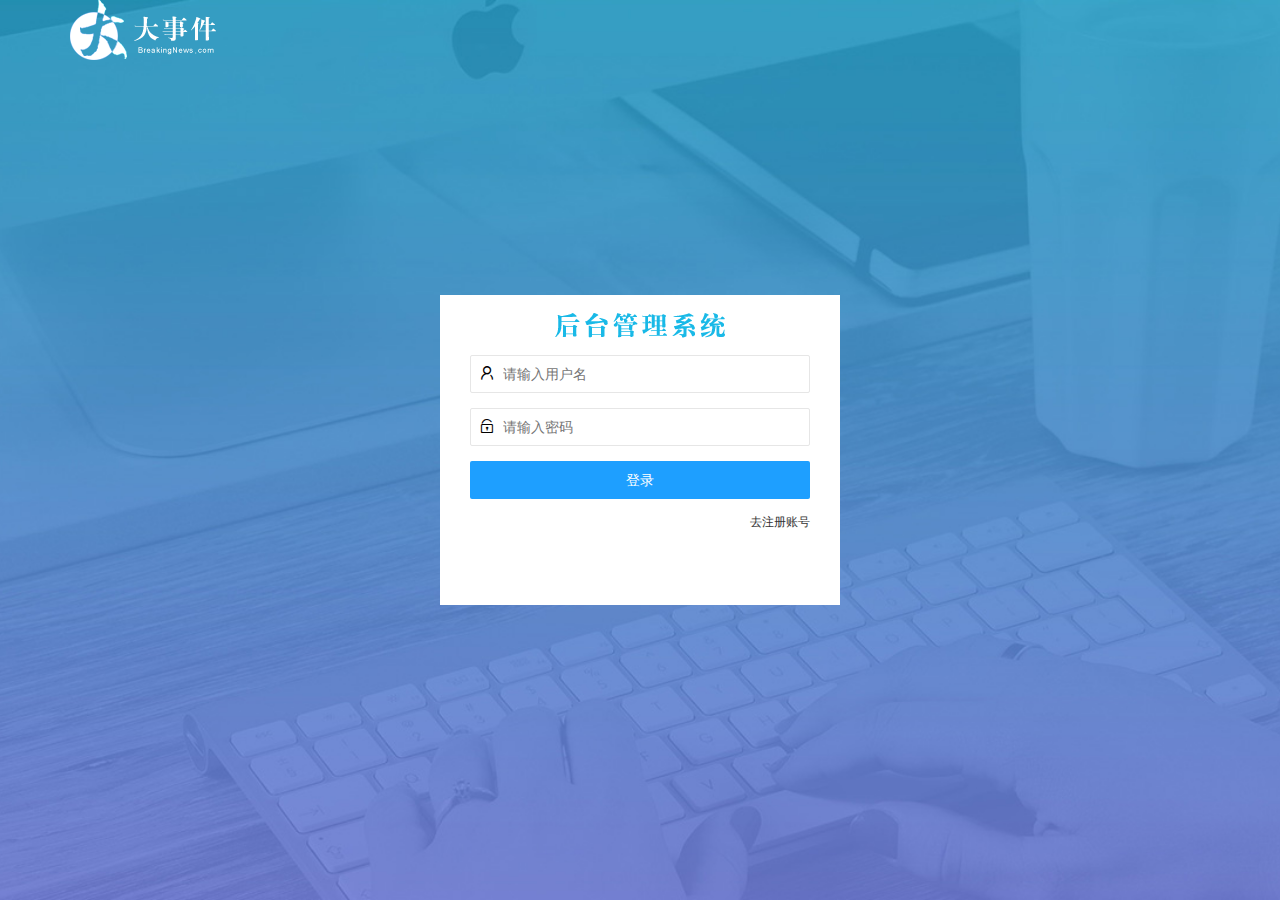
==== commit 5cd06948: "完成了个人中心部分" ====
--- a/login.html
+++ b/login.html
@@ -7,12 +7,13 @@
     <title>大事件登入/注册</title>
     <link rel="stylesheet" href="./素材/assets/lib/layui/css/layui.css">
     <link rel="stylesheet" href="./素材/assets/css/login.css" />
+    <!-- <link rel="shortcut icon" href="favicon.ico" type="image/x-icon"> -->
 </head>
 
 <body>
   <!-- 头部的 Logo 区域 -->
   <div class="layui-main">
-    <img src="/assets/images/logo.png" alt="" />
+    <img src="./素材/assets/images/logo.png" alt="" />
   </div>
 
   <!-- 登录注册区域 -->
@@ -80,7 +81,8 @@
 
     <script src="./素材/assets/lib/layui/layui.all.js"></script>
     <script src="./素材/assets/lib/jquery.js"></script>
-    <script src="./素材/assets/js/login.js"></script>
+    <script src="./素材/js/1.js"></script>
+    <script src="./素材/js/login.js"></script>
 </body>
 
 </html>